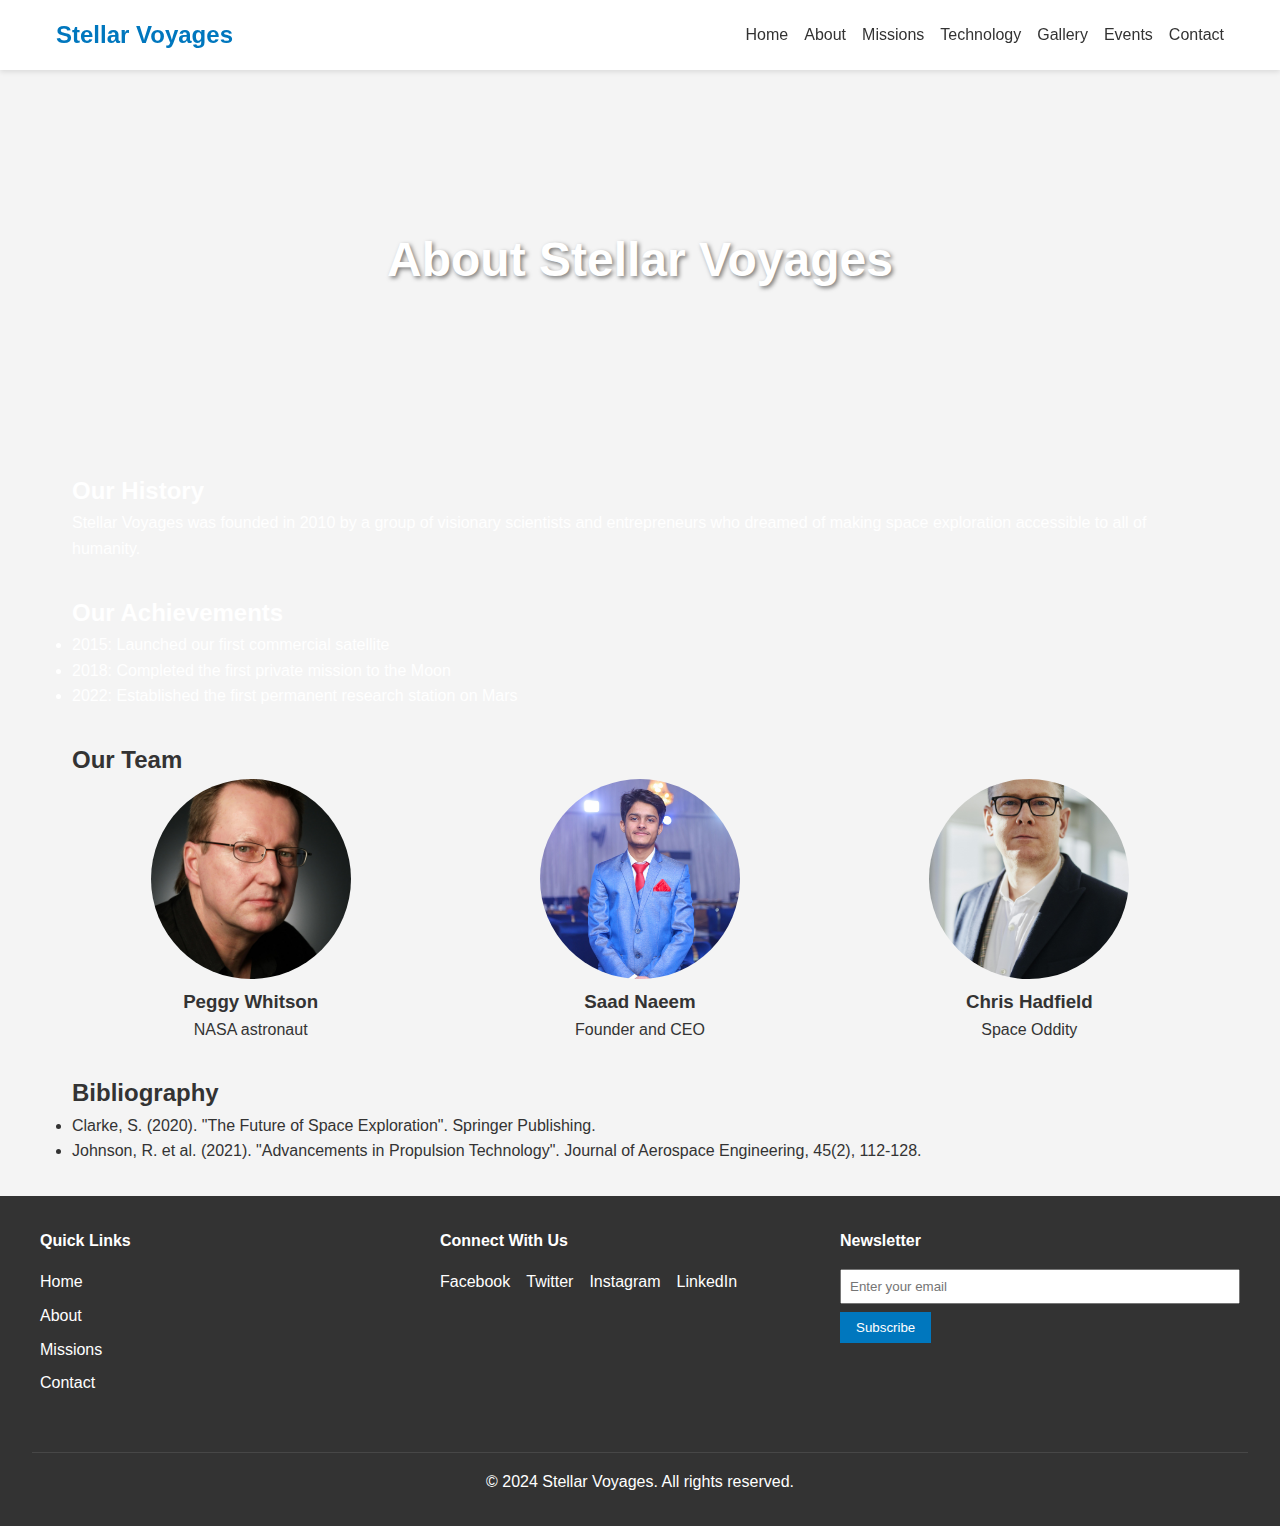
==== about.html @ e421bddb "all files added at once" ====
<!DOCTYPE html>
<html lang="en">
<head>
    <meta charset="UTF-8">
    <meta name="viewport" content="width=device-width, initial-scale=1.0">
    <title>About Stellar Voyages | Scripting with Saad</title>
    <link rel="shortcut icon" href="./assets/images/logo.png" type="image/x-icon">
    <link rel="stylesheet" href="./stylesheet/main.css">
    <link rel="stylesheet" href="./stylesheet/about.css">
</head>
<body>
    <header>
        <nav id="main-nav">
            <div class="logo">Stellar Voyages</div>
            <ul class="nav-links">
                <li><a href="index.html">Home</a></li>
                <li><a href="about.html">About</a></li>
                <li><a href="missions.html">Missions</a></li>
                <li><a href="technology.html">Technology</a></li>
                <li><a href="gallery.html">Gallery</a></li>
                <li><a href="event.html">Events</a></li>
                <li><a href="contact.html">Contact</a></li>
            </ul>
            <div class="burger">
                <div class="line1"></div>
                <div class="line2"></div>
                <div class="line3"></div>
            </div>
        </nav>
    </header>

    <main>
        <section id="about-hero" class="page-hero">
            <video autoplay muted loop id="bg-video">
                <source src="./assets/videos/3.mp4" type="video/mp4">
                Your browser does not support the video tag.
            </video>
            <h1>About Stellar Voyages</h1>
        </section>

        <section id="company-history" class="content-section">
            <h2>Our History</h2>
            <p>Stellar Voyages was founded in 2010 by a group of visionary scientists and entrepreneurs who dreamed of making space exploration accessible to all of humanity.</p>
        </section>

        <section id="achievements" class="content-section">
            <h2>Our Achievements</h2>
            <ul>
                <li>2015: Launched our first commercial satellite</li>
                <li>2018: Completed the first private mission to the Moon</li>
                <li>2022: Established the first permanent research station on Mars</li>
            </ul>
        </section>

        <section id="team" class="content-section">
            <h2>Our Team</h2>
            <div class="team-grid">
                <div class="team-member">
                    <img src="./assets/images/pexels-pixabay-262391.jpg" alt="CEO">
                    <h3>Peggy Whitson</h3>
                    <p>NASA astronaut</p>
                </div>
                <div class="team-member">
                    <img src="./assets/images/IMG_3793_optimized_1000.jpg" alt="CEO">
                    <h3>Saad Naeem</h3>
                    <p>Founder and CEO</p>
                </div>
                <div class="team-member">
                    <img src="./assets/images/pexels-linkedin-2182970.jpg" alt="CEO">
                    <h3>Chris Hadfield</h3>
                    <p>Space Oddity</p>
                </div>
            </div>
        </section>

        <section id="bibliography" class="content-section">
            <h2>Bibliography</h2>
            <ul>
                <li>Clarke, S. (2020). "The Future of Space Exploration". Springer Publishing.</li>
                <li>Johnson, R. et al. (2021). "Advancements in Propulsion Technology". Journal of Aerospace Engineering, 45(2), 112-128.</li>
            </ul>
        </section>
    </main>

    <footer>
        <div class="footer-content">
            <div class="footer-section">
                <h4>Quick Links</h4>
                <ul>
                    <li><a href="index.html">Home</a></li>
                    <li><a href="about.html">About</a></li>
                    <li><a href="missions.html">Missions</a></li>
                    <li><a href="contact.html">Contact</a></li>
                </ul>
            </div>
            <div class="footer-section">
                <h4>Connect With Us</h4>
                <ul class="social-links">
                    <li><a href="#" class="social-icon">Facebook</a></li>
                    <li><a href="#" class="social-icon">Twitter</a></li>
                    <li><a href="#" class="social-icon">Instagram</a></li>
                    <li><a href="#" class="social-icon">LinkedIn</a></li>
                </ul>
            </div>
            <div class="footer-section">
                <h4>Newsletter</h4>
                <form class="newsletter-form">
                    <input type="email" placeholder="Enter your email" required>
                    <button type="submit">Subscribe</button>
                </form>
            </div>
        </div>
        <div class="copyright">
            &copy; 2024 Stellar Voyages. All rights reserved.
        </div>
    </footer>

    <script src="./script/all.js" defer></script>
</body>
</html>
---- stylesheet/main.css ----
:root {
    --primary-color: #0077be;
    --secondary-color: #00a86b;
    --text-color: #333;
    --background-color: #f4f4f4;
}

* {
    margin: 0;
    padding: 0;
    box-sizing: border-box;
}

body {
    font-family: Arial, sans-serif;
    line-height: 1.6;
    color: var(--text-color);
    background-color: var(--background-color);
}

/* Header */
header {
    background-color: #fff;
    box-shadow: 0 2px 5px rgba(0, 0, 0, 0.1);
    position: fixed;
    width: 100%;
    z-index: 1000;
}

#main-nav {
    display: flex;
    justify-content: space-between;
    align-items: center;
    padding: 1rem;
    max-width: 1200px;
    margin: 0 auto;
}

.logo {
    font-size: 1.5rem;
    font-weight: bold;
    color: var(--primary-color);
}

.nav-links {
    display: flex;
    list-style: none;
}

.nav-links li {
    margin-left: 1rem;
}

.nav-links a {
    text-decoration: none;
    color: var(--text-color);
    transition: color 0.3s ease;
}

.nav-links a:hover {
    color: var(--primary-color);
}

.burger {
    display: none;
    cursor: pointer;
}

.burger div {
    width: 25px;
    height: 3px;
    background-color: var(--text-color);
    margin: 5px;
    transition: all 0.3s ease;
}

main {
    padding-top: 80px;
}

/* Footer */
footer {
    background-color: #333;
    color: #fff;
    padding: 2rem;
}

.footer-content {
    display: flex;
    justify-content: space-between;
    flex-wrap: wrap;
    max-width: 1200px;
    margin: 0 auto;
}

.footer-section {
    flex: 1;
    margin-bottom: 1rem;
    min-width: 200px;
}

.footer-section h4 {
    margin-bottom: 1rem;
}

.footer-section ul {
    list-style: none;
}

.footer-section ul li {
    margin-bottom: 0.5rem;
}

.footer-section a {
    color: #fff;
    text-decoration: none;
}

.social-links {
    display: flex;
}

.social-icon {
    margin-right: 1rem;
}

.newsletter-form input {
    padding: 0.5rem;
    width: 100%;
    margin-bottom: 0.5rem;
}

.newsletter-form button {
    background-color: var(--primary-color);
    color: #fff;
    border: none;
    padding: 0.5rem 1rem;
    cursor: pointer;
}

.copyright {
    text-align: center;
    margin-top: 2rem;
    padding-top: 1rem;
    border-top: 1px solid rgba(255, 255, 255, 0.1);
}

/* Hero section */
.page-hero {
    background-size: cover;
    background-position: center;
    height: 40vh;
    display: flex;
    justify-content: center;
    align-items: center;
    color: #fff;
    text-align: center;
}

.page-hero h1 {
    font-size: 3rem;
    text-shadow: 2px 2px 4px rgba(0, 0, 0, 0.5);
}

.content-section {
    max-width: 1200px;
    margin: 2rem auto;
    padding: 0 2rem;
}

/* Responsive Styles */
@media screen and (max-width: 768px) {
    .nav-links {
        position: absolute;
        right: 0px;
        height: 92vh;
        top: 8vh;
        background-color: #fff;
        display: flex;
        flex-direction: column;
        align-items: center;
        width: 50%;
        transform: translateX(100%);
        transition: transform 0.5s ease-in;
    }

    .nav-links li {
        opacity: 0;
    }

    .burger {
        display: block;
    }

    .nav-active {
        transform: translateX(0%);
    }

    @keyframes navLinkFade {
        from {
            opacity: 0;
            transform: translateX(50px);
        }
        to {
            opacity: 1;
            transform: translateX(0px);
        }
    }

    .toggle .line1 {
        transform: rotate(-45deg) translate(-5px, 6px);
    }

    .toggle .line2 {
        opacity: 0;
    }

    .toggle .line3 {
        transform: rotate(45deg) translate(-5px, -6px);
    }

    .page-hero h1 {
        font-size: 2rem;
    }
}
---- stylesheet/about.css ----
#hero {
    position: relative;
    height: 100vh; 
    display: flex; 
    justify-content: center;
    align-items: center;
    color: #fff; 
    text-align: center; 
    overflow: hidden;
}

#company-history, #achievements {
    color: #fff; 
}

#bg-video {
    position: absolute; 
    top: 0;
    left: 0;
    width: 100%;
    height: 106%;
    object-fit: cover;
    z-index: -1;
}

#hero h1, #hero p, #hero .cta-button {
    z-index: 1; 
}

.team-grid {
    display: grid; 
    grid-template-columns: repeat(auto-fit, minmax(250px, 1fr)); 
    gap: 2rem; 
}

.team-member {
    text-align: center;
}

.team-member img {
    width: 200px;
    height: 200px; 
    border-radius: 50%;
    object-fit: cover; 
}

@media screen and (max-width: 768px) {
    .team-grid {
        grid-template-columns: 1fr; 
    }
}
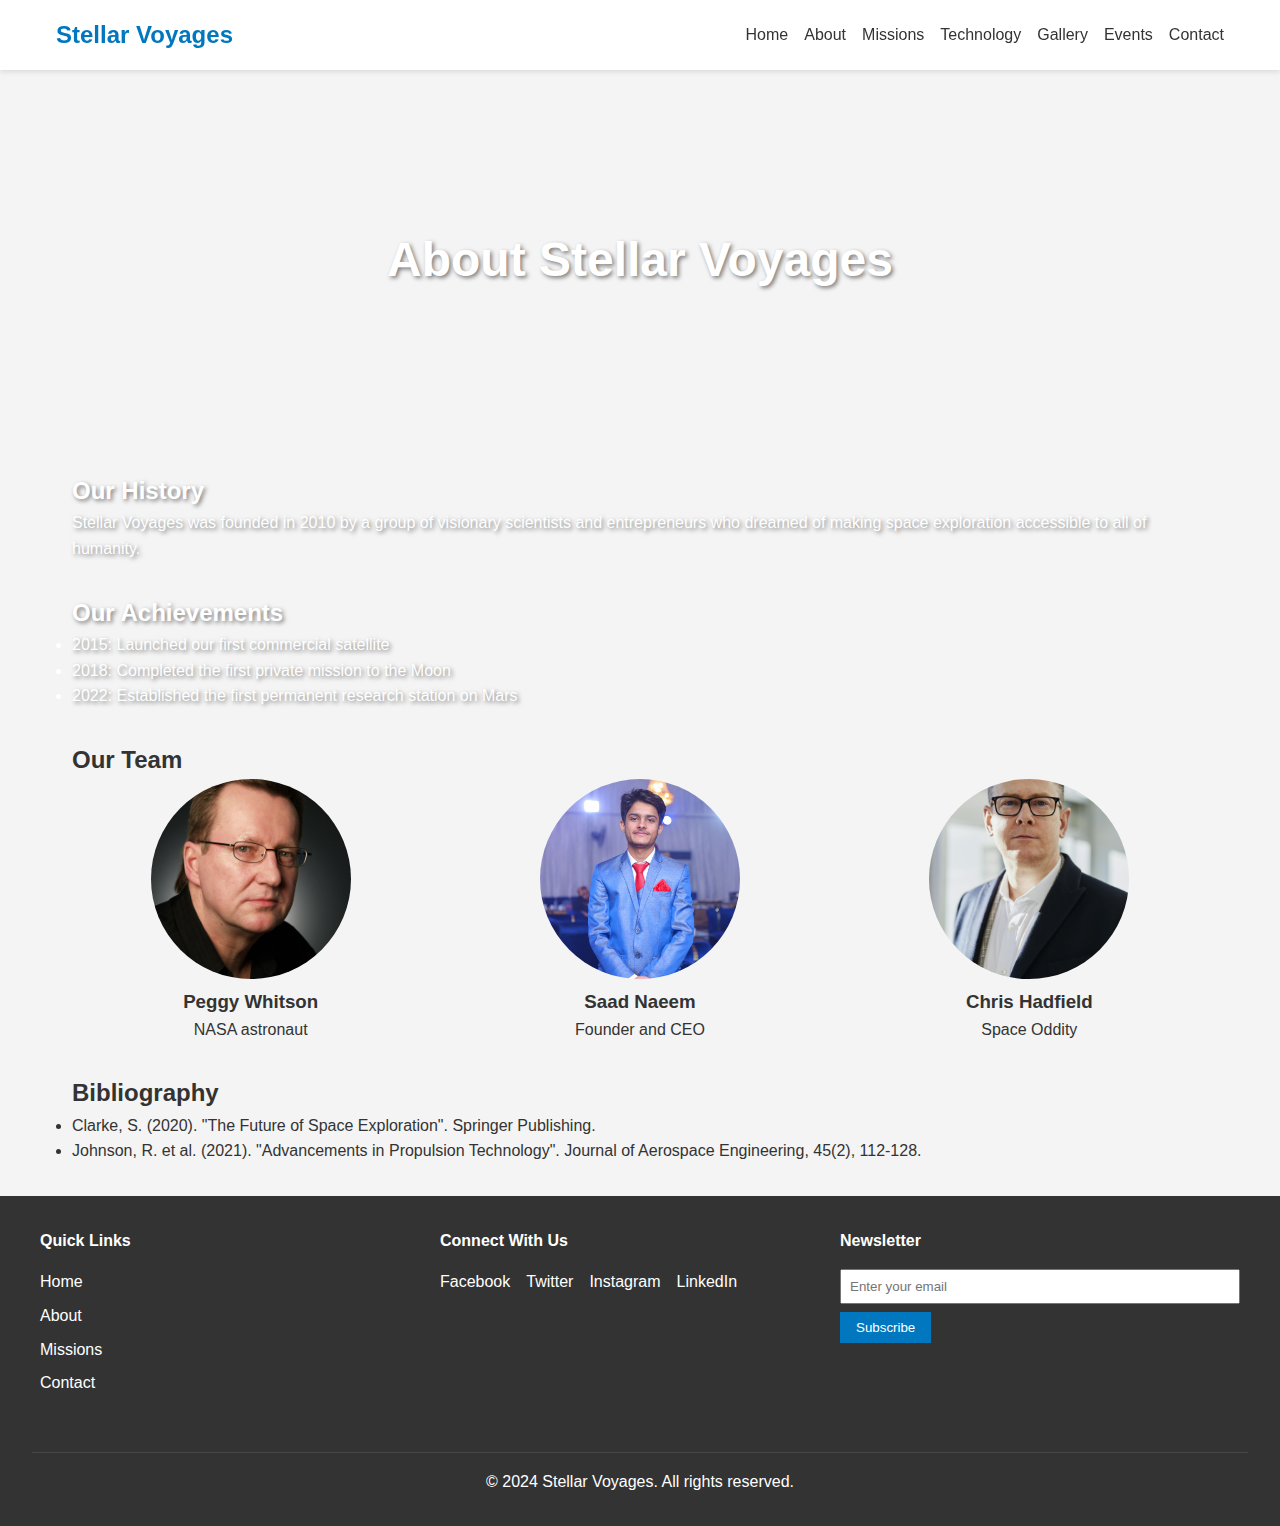
==== commit 7f5bf772: "Update about.html" ====
--- a/about.html
+++ b/about.html
@@ -32,7 +32,7 @@
     <main>
         <section id="about-hero" class="page-hero">
             <video autoplay muted loop id="bg-video">
-                <source src="./assets/videos/3.mp4" type="video/mp4">
+                <source src="./assets/videos/about.mp4" type="video/mp4">
                 Your browser does not support the video tag.
             </video>
             <h1>About Stellar Voyages</h1>
--- a/stylesheet/about.css
+++ b/stylesheet/about.css
@@ -11,6 +11,7 @@
 
 #company-history, #achievements {
     color: #fff; 
+    text-shadow: 2px 2px 4px rgba(0, 0, 0, 0.5);
 }
 
 #bg-video {
